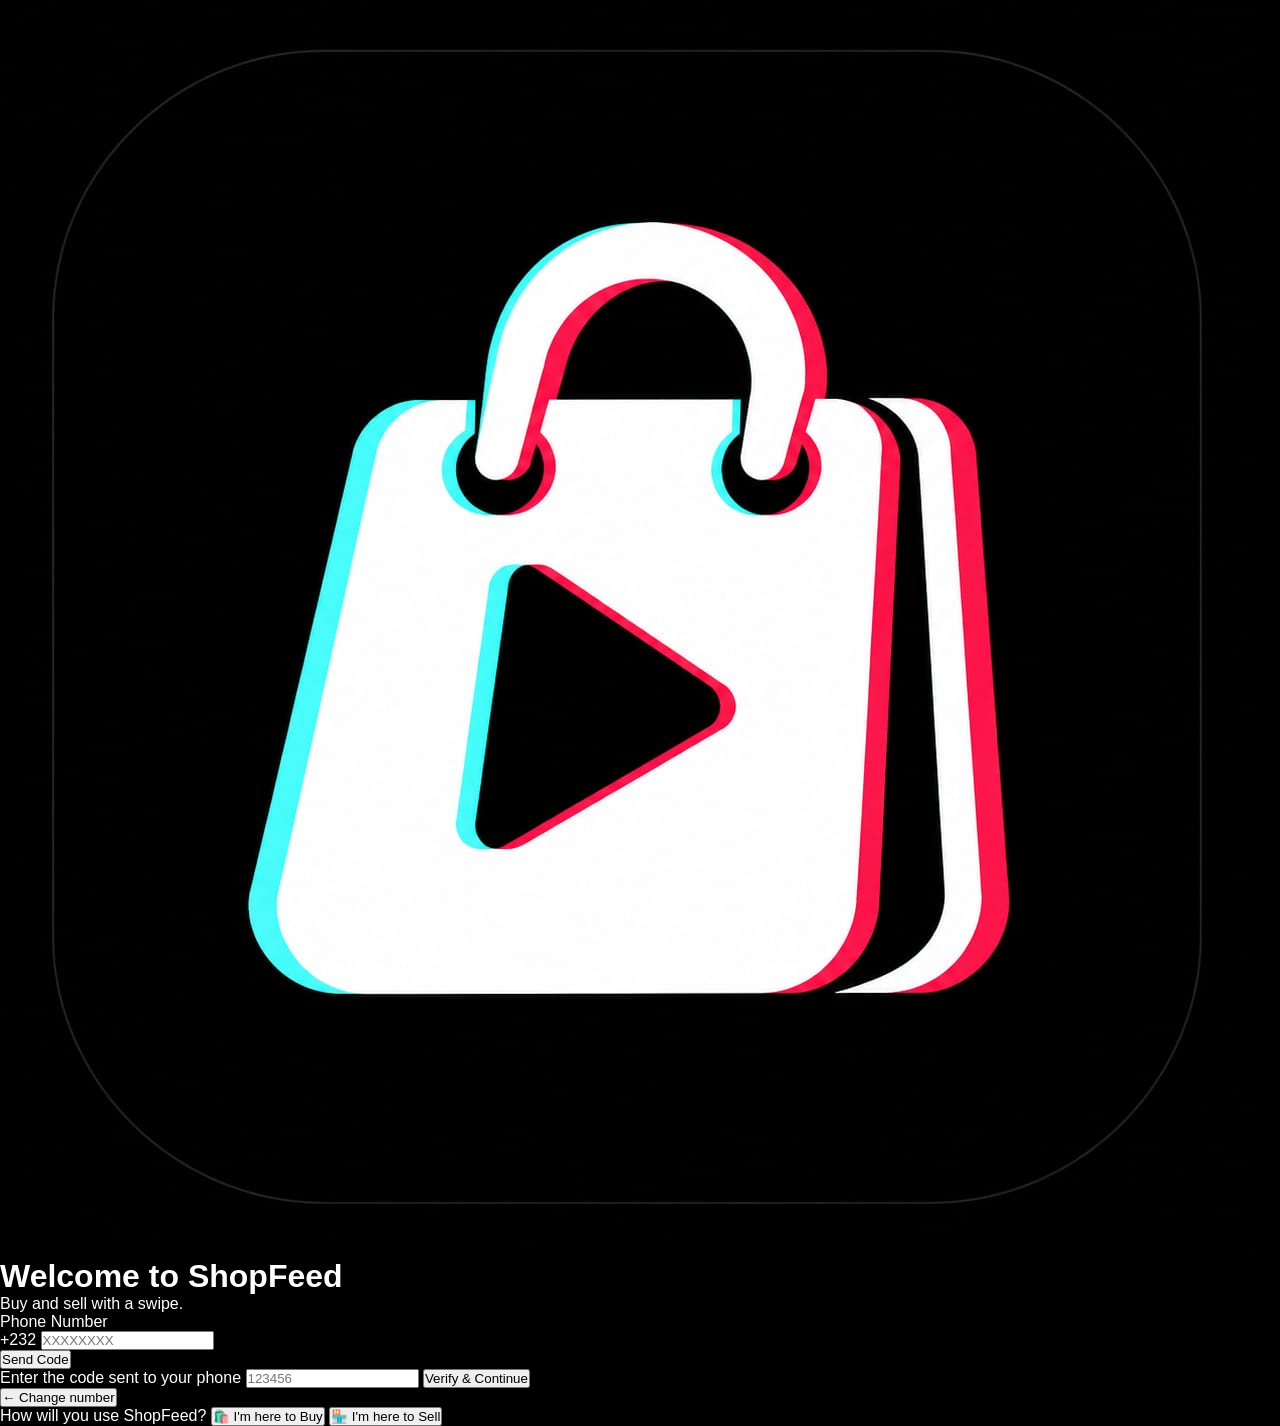
==== login.html @ 979c773f "Add files via upload" ====
<!DOCTYPE html>
<html lang="en">
<head>
  <meta charset="UTF-8" />
  <meta name="viewport" content="width=device-width, initial-scale=1.0" />
  <title>ShopFeed — Log In</title>
  <link rel="stylesheet" href="style.css" />
  <link rel="stylesheet" href="login.css" />
</head>
<body class="auth-body">

  <div class="auth-card">
    <img src="assets/logo.png" class="auth-logo" alt="ShopFeed" />
    <h1>Welcome to ShopFeed</h1>
    <p class="auth-subtitle">Buy and sell with a swipe.</p>

    <!-- Step 1: enter phone number -->
    <div id="phone-step">
      <label class="auth-label">Phone Number</label>
      <div class="phone-input-row">
        <span class="phone-prefix">+232</span>
        <input id="phone-input" type="tel" placeholder="XXXXXXXX" maxlength="9" />
      </div>
      <button id="send-otp-btn" class="auth-btn">Send Code</button>
      <p id="phone-error" class="auth-error"></p>
    </div>

    <!-- Step 2: enter the OTP code (hidden until code is sent) -->
    <div id="otp-step" class="hidden">
      <label class="auth-label">Enter the code sent to your phone</label>
      <input id="otp-input" type="text" inputmode="numeric" placeholder="123456" maxlength="6" />
      <button id="verify-otp-btn" class="auth-btn">Verify & Continue</button>
      <p id="otp-error" class="auth-error"></p>
      <button id="back-btn" class="auth-link">← Change number</button>
    </div>

    <!-- Step 3: first-time users pick a role -->
    <div id="role-step" class="hidden">
      <label class="auth-label">How will you use ShopFeed?</label>
      <button class="role-btn" data-role="buyer">🛍️ I'm here to Buy</button>
      <button class="role-btn" data-role="business">🏪 I'm here to Sell</button>
    </div>

    <p id="status-msg" class="auth-status"></p>
  </div>

  <script src="config.js"></script>
  <script src="auth.js"></script>
  <script src="login.js"></script>
</body>
</html>
---- style.css ----
/* ============================================================================
   SHOPFEED — SHARED STYLES
   Dark mode #000000 • Cyan #25F4EE • Pink #FE2C55 • Green #00FF88
   ============================================================================ */

* {
  margin: 0;
  padding: 0;
  box-sizing: border-box;
  font-family: -apple-system, Roboto, Arial, sans-serif;
}

body {
  background: #000;
  color: #fff;
  overflow: hidden;
  height: 100vh;
}

/* ---- Top bar ---- */
.top-bar {
  position: fixed;
  top: 0;
  left: 0;
  right: 0;
  z-index: 20;
  display: flex;
  align-items: center;
  justify-content: center;
  padding: 14px 16px;
  background: linear-gradient(to bottom, rgba(0,0,0,0.6), transparent);
}

.tabs {
  display: flex;
  gap: 20px;
}

.tab {
  color: #999;
  font-weight: 600;
  font-size: 16px;
}

.tab.active {
  color: #fff;
  border-bottom: 2px solid #25F4EE;
  padding-bottom: 4px;
}

.search-icon {
  position: absolute;
  right: 16px;
  font-size: 20px;
  text-decoration: none;
}

/* ---- Feed ---- */
.feed-container {
  height: 100vh;
  overflow-y: scroll;
  scroll-snap-type: y mandatory;
}

.loading-msg {
  display: flex;
  align-items: center;
  justify-content: center;
  height: 100vh;
  color: #888;
}

.video-card {
  position: relative;
  height: 100vh;
  width: 100%;
  scroll-snap-align: start;
  background: #111;
  display: flex;
  align-items: flex-end;
}

.video-card video {
  position: absolute;
  top: 0;
  left: 0;
  width: 100%;
  height: 100%;
  object-fit: cover;
}

.video-info {
  position: relative;
  z-index: 5;
  padding: 16px;
  padding-bottom: 90px;
  width: 75%;
  background: linear-gradient(to top, rgba(0,0,0,0.7), transparent);
}

.seller-handle {
  font-weight: 700;
  margin-bottom: 4px;
}

.product-title {
  font-weight: 600;
  margin-bottom: 4px;
}

.product-price {
  display: inline-block;
  border: 1px solid #00FF88;
  color: #00FF88;
  padding: 4px 10px;
  border-radius: 6px;
  font-weight: 700;
  margin-bottom: 10px;
}

.whatsapp-btn {
  display: flex;
  align-items: center;
  gap: 8px;
  background: #25D366;
  color: #000;
  font-weight: 700;
  padding: 10px 16px;
  border-radius: 8px;
  width: fit-content;
  text-decoration: none;
}

.side-actions {
  position: absolute;
  right: 10px;
  bottom: 110px;
  z-index: 5;
  display: flex;
  flex-direction: column;
  align-items: center;
  gap: 22px;
}

.avatar-wrap {
  position: relative;
  margin-bottom: 6px;
}

.avatar {
  width: 46px;
  height: 46px;
  border-radius: 50%;
  background: linear-gradient(135deg, #25F4EE, #FE2C55);
  border: 2px solid #fff;
}

.follow-btn {
  position: absolute;
  bottom: -10px;
  left: 50%;
  transform: translateX(-50%);
  width: 22px;
  height: 22px;
  border-radius: 50%;
  background: #FE2C55;
  border: 2px solid #000;
  color: #fff;
  font-size: 14px;
  font-weight: 800;
  line-height: 1;
  display: flex;
  align-items: center;
  justify-content: center;
  cursor: pointer;
  padding: 0;
}

.follow-btn.following {
  background: #00FF88;
  color: #000;
}

.action-btn {
  background: none;
  border: none;
  color: #fff;
  display: flex;
  flex-direction: column;
  align-items: center;
  gap: 4px;
  cursor: pointer;
  filter: drop-shadow(0 1px 2px rgba(0,0,0,0.5));
}

.action-btn .icon {
  fill: #fff;
}

.action-btn span {
  font-size: 12px;
  font-weight: 600;
  color: #eee;
}

.like-btn .heart-icon {
  fill: #fff;
}

.like-btn.liked .heart-icon {
  fill: #FE2C55;
  animation: pop 0.25s ease;
}

@keyframes pop {
  0% { transform: scale(1); }
  50% { transform: scale(1.3); }
  100% { transform: scale(1); }
}

/* ---- Bottom nav ---- */
.bottom-nav {
  position: fixed;
  bottom: 0;
  left: 0;
  right: 0;
  z-index: 20;
  display: flex;
  justify-content: space-around;
  align-items: center;
  background: #000;
  border-top: 1px solid #222;
  padding: 8px 0 12px;
}

.nav-item {
  display: flex;
  flex-direction: column;
  align-items: center;
  gap: 2px;
  color: #888;
  text-decoration: none;
  font-size: 11px;
}

.nav-item svg {
  stroke: currentColor;
}

.nav-item.active {
  color: #fff;
}

.nav-item.center-btn {
  background: linear-gradient(135deg, #25F4EE, #FE2C55);
  border-radius: 10px;
  padding: 6px 10px;
  margin-top: -4px;
}

.nav-item.center-btn img {
  width: 30px;
  height: 30px;
}
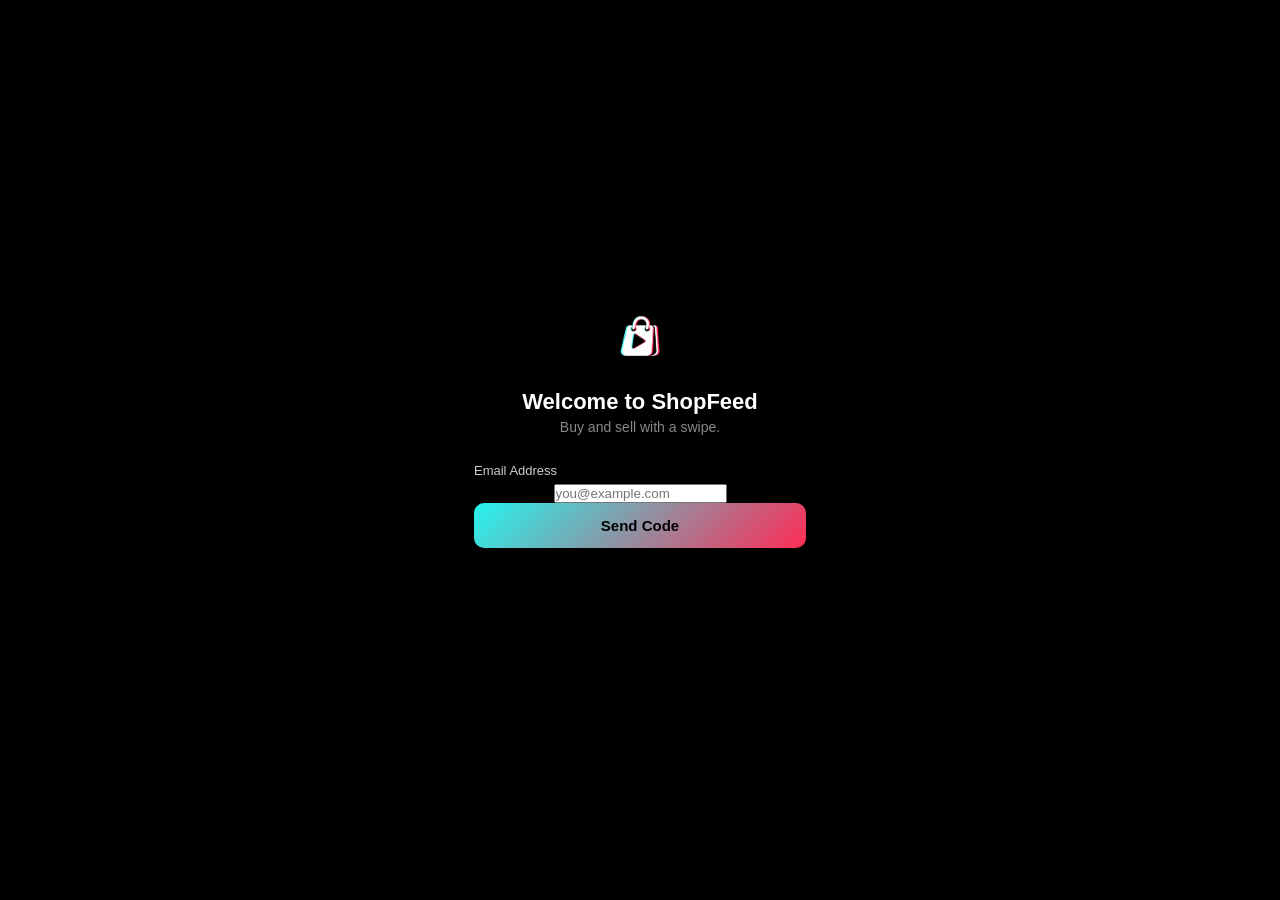
==== commit ead1e688: "Add files via upload" ====
--- a/login.html
+++ b/login.html
@@ -14,20 +14,17 @@
     <h1>Welcome to ShopFeed</h1>
     <p class="auth-subtitle">Buy and sell with a swipe.</p>
 
-    <!-- Step 1: enter phone number -->
+    <!-- Step 1: enter email -->
     <div id="phone-step">
-      <label class="auth-label">Phone Number</label>
-      <div class="phone-input-row">
-        <span class="phone-prefix">+232</span>
-        <input id="phone-input" type="tel" placeholder="XXXXXXXX" maxlength="9" />
-      </div>
+      <label class="auth-label">Email Address</label>
+      <input id="phone-input" type="email" placeholder="you@example.com" class="form-input" />
       <button id="send-otp-btn" class="auth-btn">Send Code</button>
       <p id="phone-error" class="auth-error"></p>
     </div>
 
     <!-- Step 2: enter the OTP code (hidden until code is sent) -->
     <div id="otp-step" class="hidden">
-      <label class="auth-label">Enter the code sent to your phone</label>
+      <label class="auth-label">Enter the code emailed to you</label>
       <input id="otp-input" type="text" inputmode="numeric" placeholder="123456" maxlength="6" />
       <button id="verify-otp-btn" class="auth-btn">Verify & Continue</button>
       <p id="otp-error" class="auth-error"></p>
--- a/login.css
+++ b/login.css
@@ -0,0 +1,145 @@
+/* ============================================================================
+   SHOPFEED — LOGIN PAGE STYLES
+   ============================================================================ */
+
+.auth-body {
+  overflow: auto;
+  height: auto;
+  min-height: 100vh;
+  display: flex;
+  align-items: center;
+  justify-content: center;
+  background: #000;
+}
+
+.auth-card {
+  width: 100%;
+  max-width: 380px;
+  padding: 32px 24px;
+  text-align: center;
+}
+
+.auth-logo {
+  width: 64px;
+  height: 64px;
+  margin-bottom: 16px;
+}
+
+.auth-card h1 {
+  font-size: 22px;
+  margin-bottom: 4px;
+}
+
+.auth-subtitle {
+  color: #888;
+  margin-bottom: 28px;
+  font-size: 14px;
+}
+
+.auth-label {
+  display: block;
+  text-align: left;
+  font-size: 13px;
+  color: #ccc;
+  margin-bottom: 6px;
+}
+
+.phone-input-row {
+  display: flex;
+  align-items: center;
+  background: #111;
+  border: 1px solid #333;
+  border-radius: 10px;
+  margin-bottom: 16px;
+  overflow: hidden;
+}
+
+.phone-prefix {
+  padding: 14px 12px;
+  color: #25F4EE;
+  font-weight: 700;
+  border-right: 1px solid #333;
+}
+
+.phone-input-row input,
+#otp-input {
+  flex: 1;
+  background: transparent;
+  border: none;
+  outline: none;
+  color: #fff;
+  padding: 14px 12px;
+  font-size: 16px;
+}
+
+#otp-input {
+  width: 100%;
+  background: #111;
+  border: 1px solid #333;
+  border-radius: 10px;
+  margin-bottom: 16px;
+  text-align: center;
+  letter-spacing: 4px;
+  font-size: 20px;
+}
+
+.auth-btn {
+  width: 100%;
+  padding: 14px;
+  border: none;
+  border-radius: 10px;
+  background: linear-gradient(135deg, #25F4EE, #FE2C55);
+  color: #000;
+  font-weight: 800;
+  font-size: 15px;
+  cursor: pointer;
+  margin-bottom: 10px;
+}
+
+.auth-btn:disabled {
+  opacity: 0.5;
+}
+
+.auth-link {
+  background: none;
+  border: none;
+  color: #888;
+  font-size: 13px;
+  margin-top: 8px;
+  cursor: pointer;
+}
+
+.auth-error {
+  color: #FE2C55;
+  font-size: 13px;
+  min-height: 18px;
+  margin-top: 4px;
+}
+
+.auth-status {
+  color: #00FF88;
+  font-size: 13px;
+  margin-top: 16px;
+}
+
+.role-btn {
+  display: block;
+  width: 100%;
+  padding: 16px;
+  margin-bottom: 12px;
+  background: #111;
+  border: 1px solid #333;
+  border-radius: 10px;
+  color: #fff;
+  font-size: 15px;
+  font-weight: 600;
+  cursor: pointer;
+}
+
+.role-btn:active {
+  border-color: #25F4EE;
+}
+
+.hidden {
+  display: none;
+}
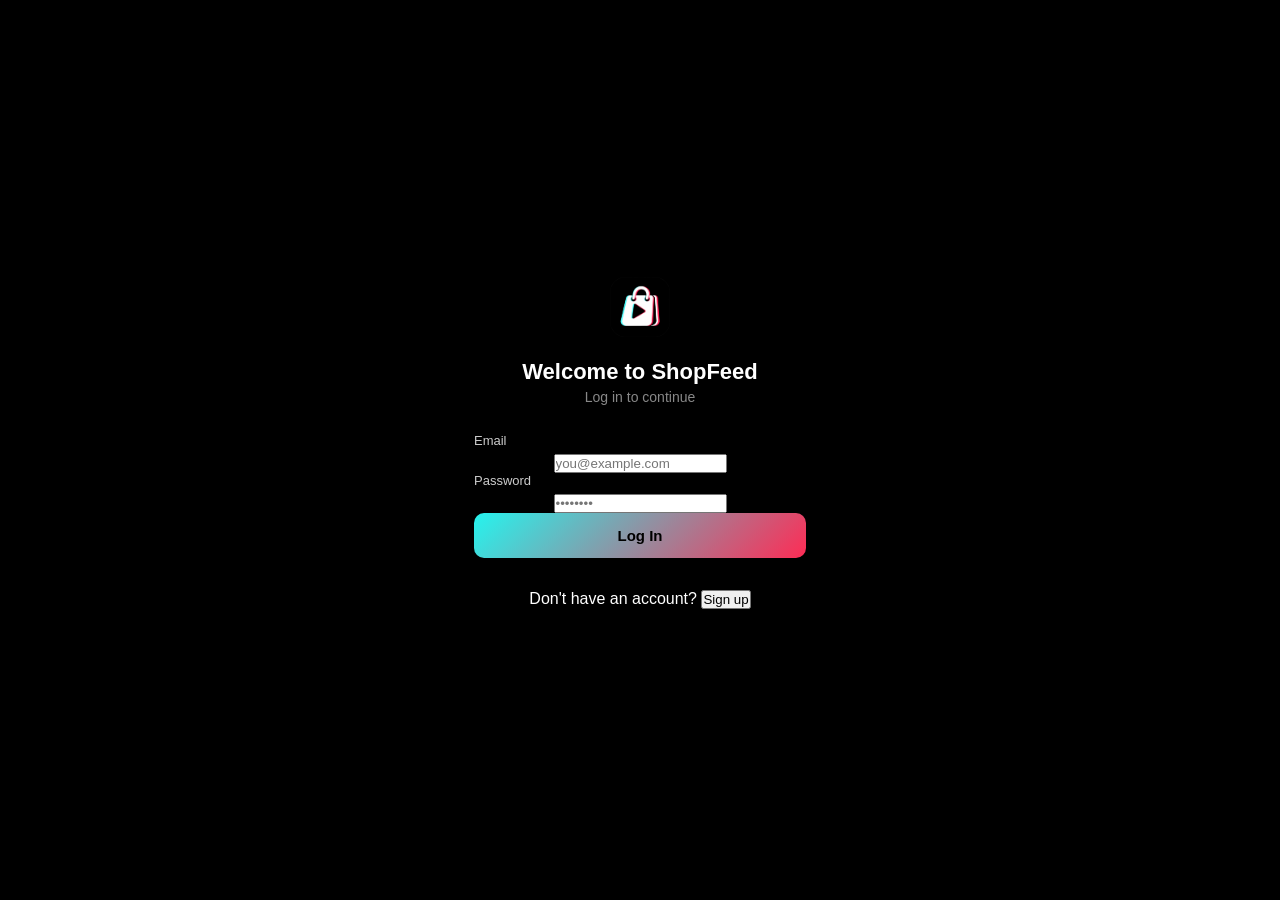
==== commit 437d5278: "Add files via upload" ====
--- a/login.html
+++ b/login.html
@@ -11,27 +11,26 @@
 
   <div class="auth-card">
     <img src="assets/logo.png" class="auth-logo" alt="ShopFeed" />
-    <h1>Welcome to ShopFeed</h1>
-    <p class="auth-subtitle">Buy and sell with a swipe.</p>
+    <h1 id="auth-title">Welcome to ShopFeed</h1>
+    <p class="auth-subtitle" id="auth-subtitle">Log in to continue</p>
 
-    <!-- Step 1: enter email -->
-    <div id="phone-step">
-      <label class="auth-label">Email Address</label>
-      <input id="phone-input" type="email" placeholder="you@example.com" class="form-input" />
-      <button id="send-otp-btn" class="auth-btn">Send Code</button>
-      <p id="phone-error" class="auth-error"></p>
-    </div>
+    <form id="auth-form">
+      <label class="auth-label">Email</label>
+      <input id="email-input" type="email" class="form-input" placeholder="you@example.com" required />
 
-    <!-- Step 2: enter the OTP code (hidden until code is sent) -->
-    <div id="otp-step" class="hidden">
-      <label class="auth-label">Enter the code emailed to you</label>
-      <input id="otp-input" type="text" inputmode="numeric" placeholder="123456" maxlength="6" />
-      <button id="verify-otp-btn" class="auth-btn">Verify & Continue</button>
-      <p id="otp-error" class="auth-error"></p>
-      <button id="back-btn" class="auth-link">← Change number</button>
-    </div>
+      <label class="auth-label">Password</label>
+      <input id="password-input" type="password" class="form-input" placeholder="••••••••" minlength="6" required />
 
-    <!-- Step 3: first-time users pick a role -->
+      <button type="submit" id="submit-btn" class="auth-btn">Log In</button>
+      <p id="auth-error" class="auth-error"></p>
+    </form>
+
+    <p class="toggle-row">
+      <span id="toggle-text">Don't have an account?</span>
+      <button id="toggle-btn" class="auth-link-inline">Sign up</button>
+    </p>
+
+    <!-- First-time signup only: pick a role -->
     <div id="role-step" class="hidden">
       <label class="auth-label">How will you use ShopFeed?</label>
       <button class="role-btn" data-role="buyer">🛍️ I'm here to Buy</button>
